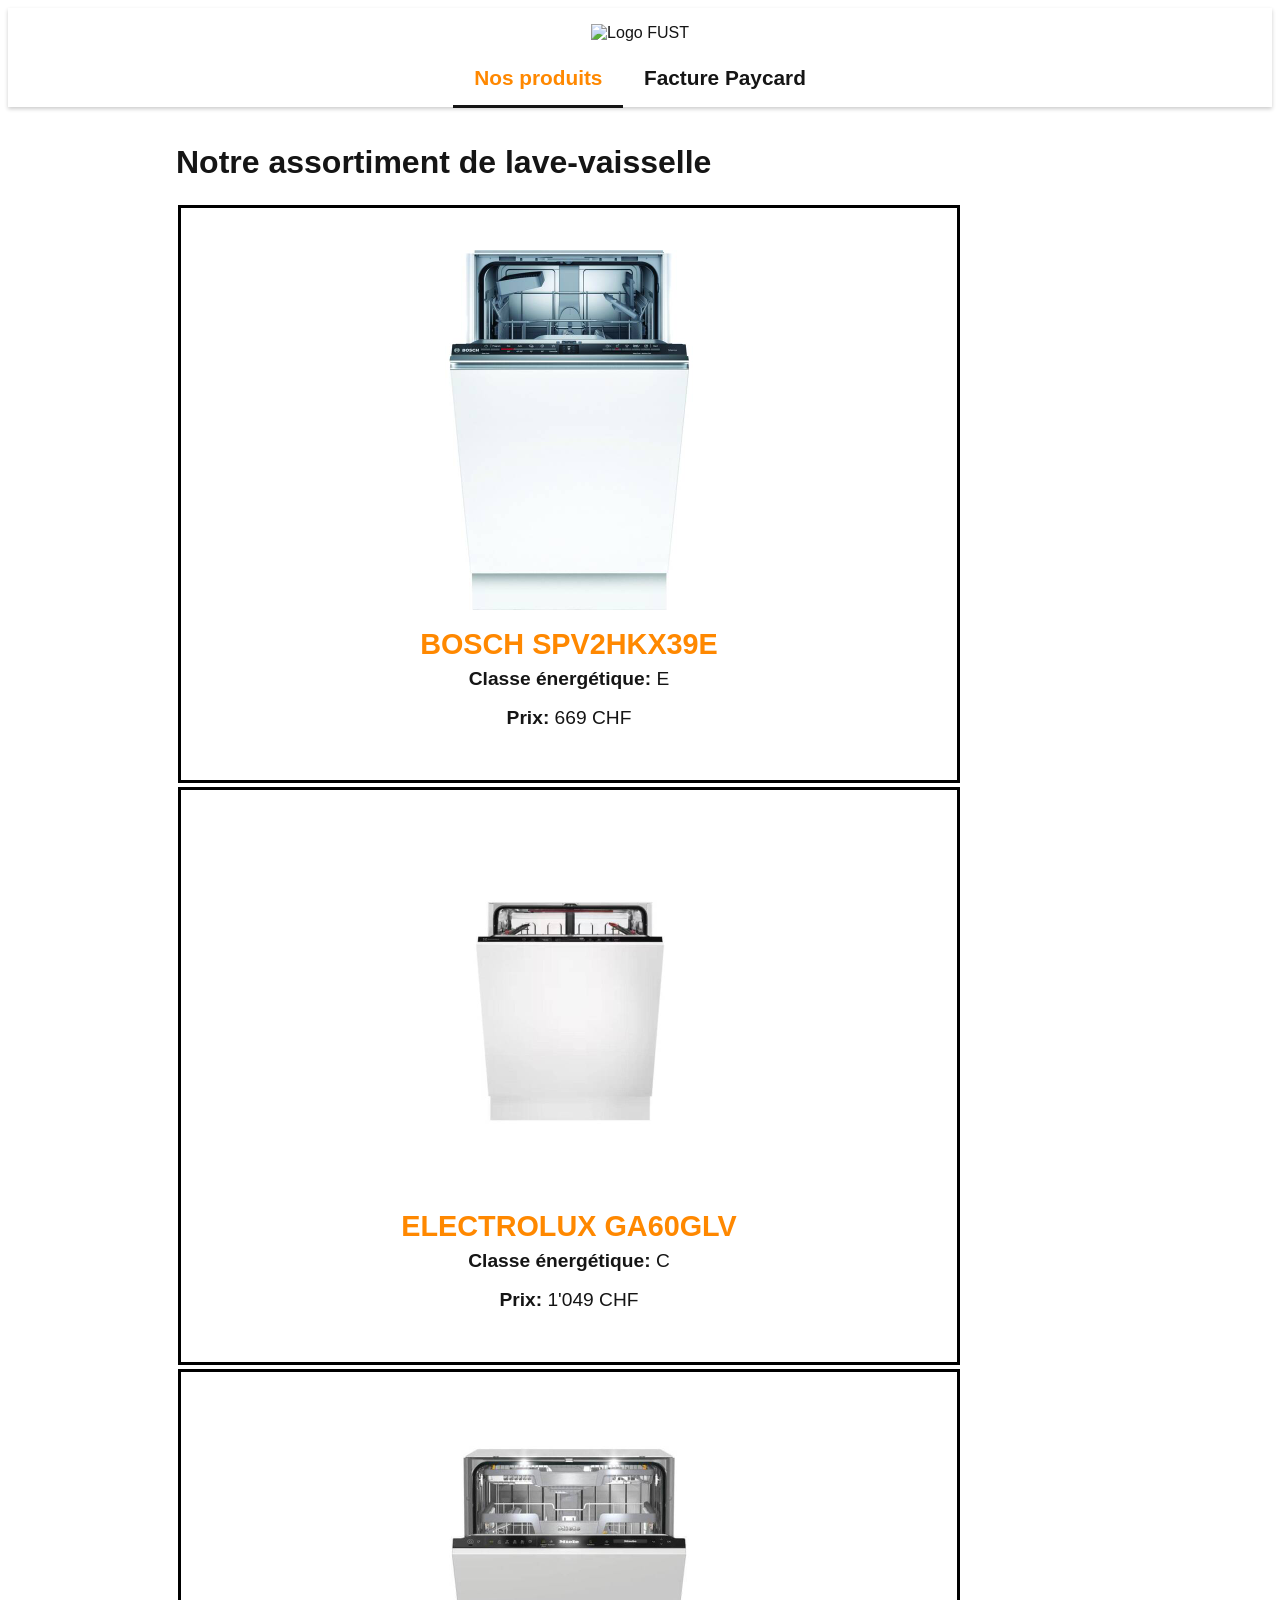
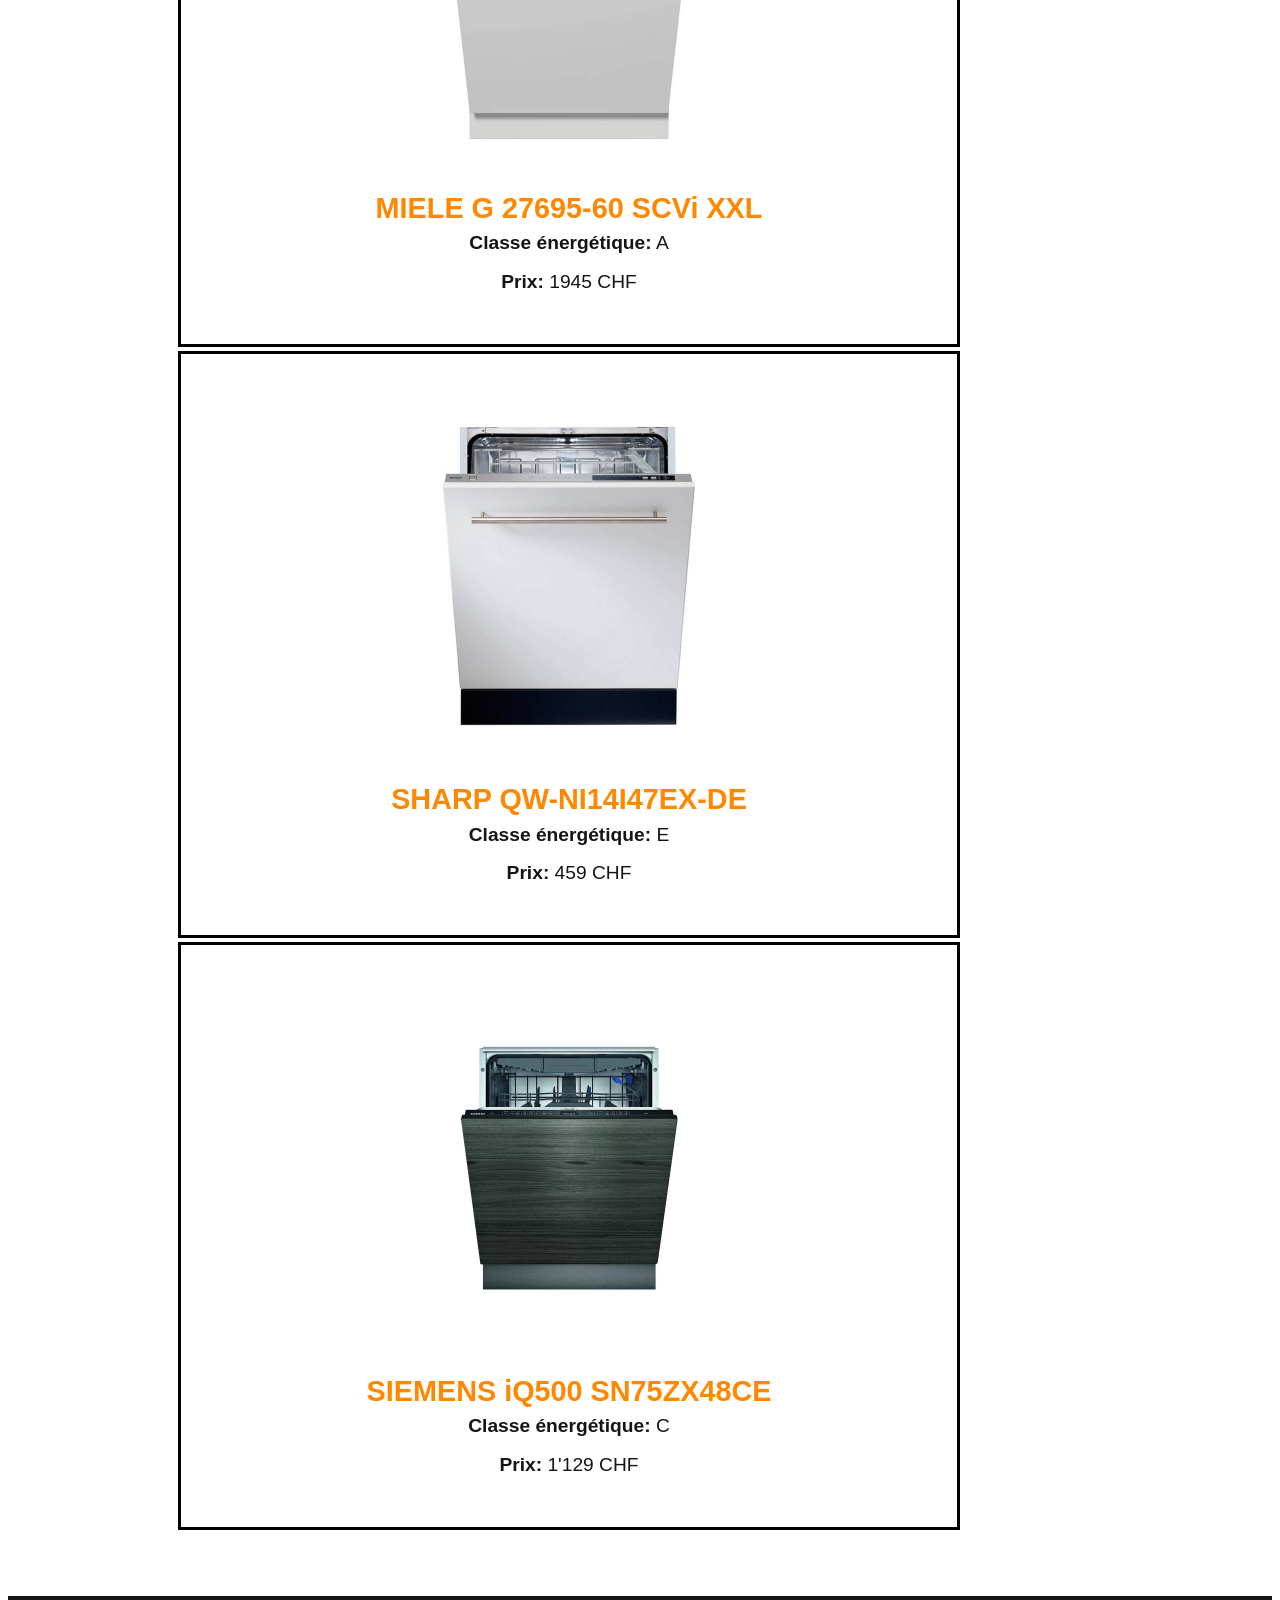
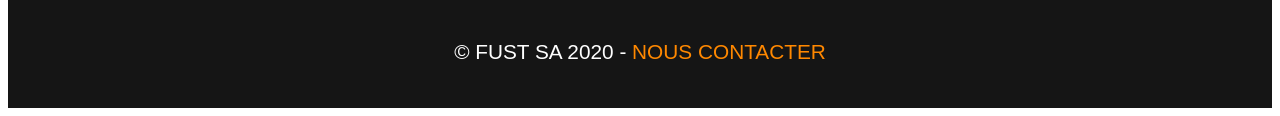
==== index.html @ 4c8378dc "ajout du css et du html" ====
<!DOCTYPE html>
<html lang="fr"> <!-- Ne pas oublier de préciser la langue -->
<head>
    <!-- Encodage des caractères de la page -->
    <meta charset="UTF-8">
    <!-- viewport - Ajuste la taille de la page aux différents appareils : pc, mobiles, tablettes -->
    <meta name="viewport" content="width=device-width, initial-scale=1.0">
    <!-- Titre de la page. Visible dans l'onglet du navigateur -->
    <title>Lave-vaisselle - Fust.ch</title>
    <!-- Auteur -->
    <meta name="author" content="Vanellope Von Schweetz">

    <!-- Styles -->
    <!-- Reset CSS redéfinit le style de toutes les balises HTML -->
    <link rel="stylesheet" href="css/normalize.css">
    <!-- Feuille de style principale du site -->
    <link rel="stylesheet" href="css/main.css">
    <!-- Icône de base du site : FAVICON -->
    <link rel="icon" type="image/x-icon" href="favicon.ico" sizes="16x16">
</head>
<body>
<header>
    <img src="img/logo-fust.png"
         alt="Logo FUST"
    >
    <nav>
        <ul>
            <li><a class="actif" href="index.html">Nos produits</a></li>
            <li><a href="paycard.html">Facture Paycard</a></li>
        </ul>
    </nav>
</header>
<main>
    <h1>Notre assortiment de lave-vaisselle</h1>
    <ul class="produits">
        <li>
            <figure><img src="img/bosh-spv2hkx39e.jpg" alt="BOSCH SPV2HKX39E">
                <figcaption>
                    <h2>BOSCH SPV2HKX39E</h2>
                    <div><strong>Classe énergétique:</strong> E</div>
                    <div><strong>Prix:</strong> 669 CHF</div>
                </figcaption>
            </figure>
        </li>
        <li>
            <figure><img src="img/electrolux-ga60glv.jpg" alt="ELECTROLUX GA60GLV">
                <figcaption>
                    <h2>ELECTROLUX GA60GLV</h2>
                    <div><strong>Classe énergétique:</strong> C</div>
                    <div><strong>Prix:</strong> 1'049 CHF</div>
                </figcaption>
            </figure>
        </li>
        <li>
            <figure><img src="img/miele-g-27695-60.jpg" alt="MIELE G 27695-60 SCVi XXL">
                <figcaption>
                    <h2>MIELE G 27695-60 SCVi XXL</h2>
                    <div><strong>Classe énergétique:</strong> A</div>
                    <div><strong>Prix:</strong> 1945 CHF</div>
                </figcaption>
            </figure>
        </li>
        <li>
            <figure>
                <figcaption><img src="img/sharp-qw-ni14.jpg" alt="SHARP QW-NI14I47EX-DE">
                    <h2>SHARP QW-NI14I47EX-DE</h2>
                    <div><strong>Classe énergétique:</strong> E</div>
                    <div><strong>Prix:</strong> 459 CHF</div>
                </figcaption>
            </figure>
        </li>
        <li>
            <figure>
                <figcaption><img src="img/siemens-iq500.jpg" alt="SIEMENS iQ500 SN75ZX48CE">
                    <h2>SIEMENS iQ500 SN75ZX48CE</h2>
                    <div><strong>Classe énergétique:</strong> C</div>
                    <div><strong>Prix:</strong> 1'129 CHF</div>
                </figcaption>
            </figure>
        </li>
    </ul>
</main>
</body>
<footer>
    <p>&copy; Fust SA 2020 - <a href="mailto:contact@fust.ch">Nous contacter</a></p>
</footer>
</html>
---- css/main.css ----
@import "normalize.css";

/********** STYLE GENERAL *********/
* {
    box-sizing: border-box;
}

html,
body {
    font-family: "Segoe UI", Arial, sans-serif;
    font-weight: 400;
    font-size: 1em;
    background: #fff;
    color: #151515
}

h1, h2, h3, h4, h5, h6 {
    font-weight: 800;
}

img {
    max-width: 50%;
    height: auto;
}

p {
    font-size: 1.3rem;
    line-height: 1.5;
    max-width: 800px;
}

a {
    text-decoration: none;
    color: #ff8800;
}
a:hover {
    color: #666;
}

header img {
    max-height: 80px;
}
footer {
    background: #151515;
    color: #fff;
    margin-top: 2rem;
    padding: 20px 40px;
    text-align: center;
    text-transform: uppercase;
}
footer p {
    max-width: 100%;
}
/********** STYLE HEADER *********/
header {
    padding: 1rem;
    text-align: center;
    box-shadow: 0 2px 4px 0 rgba(0,0,0,.2);
}

/********** STYLE NAVIGATION *********/

header nav ul {
    padding: 0;
    margin: 1.5rem 0 1px;
    list-style-type: none;
    display: flex;
    justify-content: center;
}

header nav a {
    font-weight: bold;
    font-size: 1.3rem;
    padding: .75em 1em;
    color: #151515;
}

header nav a.actif {
    color: #ff8800;
    border-bottom: 3px solid #151515;
}

header nav a:hover {
    border-bottom: 3px solid #151515;
    background-color: #eeeeee;
}

/********** STYLE CONTENU PRINCIPAL *********/
main {
    padding: 1rem;
    max-width: 960px;
    margin: 0 auto;
}

/********** PAGE NOS PRODUITS *********/
.produits {
    list-style-type: none;
    padding: 0;
}

.produits li {
    padding: 2% 1rem;
    transition: all 0.2s ease-in-out;
    margin: 2px;
    border: 3px solid black;
    display: flex;
    flex-direction: column;
}

.produits li:hover {
    transform: scale(1.03);
}

.produits figure {
    text-align: center;
    margin: 0;
    padding: 1.5rem .75rem;
}

.produits figcaption {
    font-size: 1.2rem;
    line-height: 2;
}

.produits figcaption h2 {
    text-align: center;
    margin: .5em 0 0;
    line-height: 1.1;
    color: #ff8800;
}
.produits {
    display: flex;
    flex-wrap: wrap;
    max-width: 100%;
}

.page-index aside ul li a {
    color: #ff8800;
}

.page-index aside ul li a:hover {
    color: #666;
}
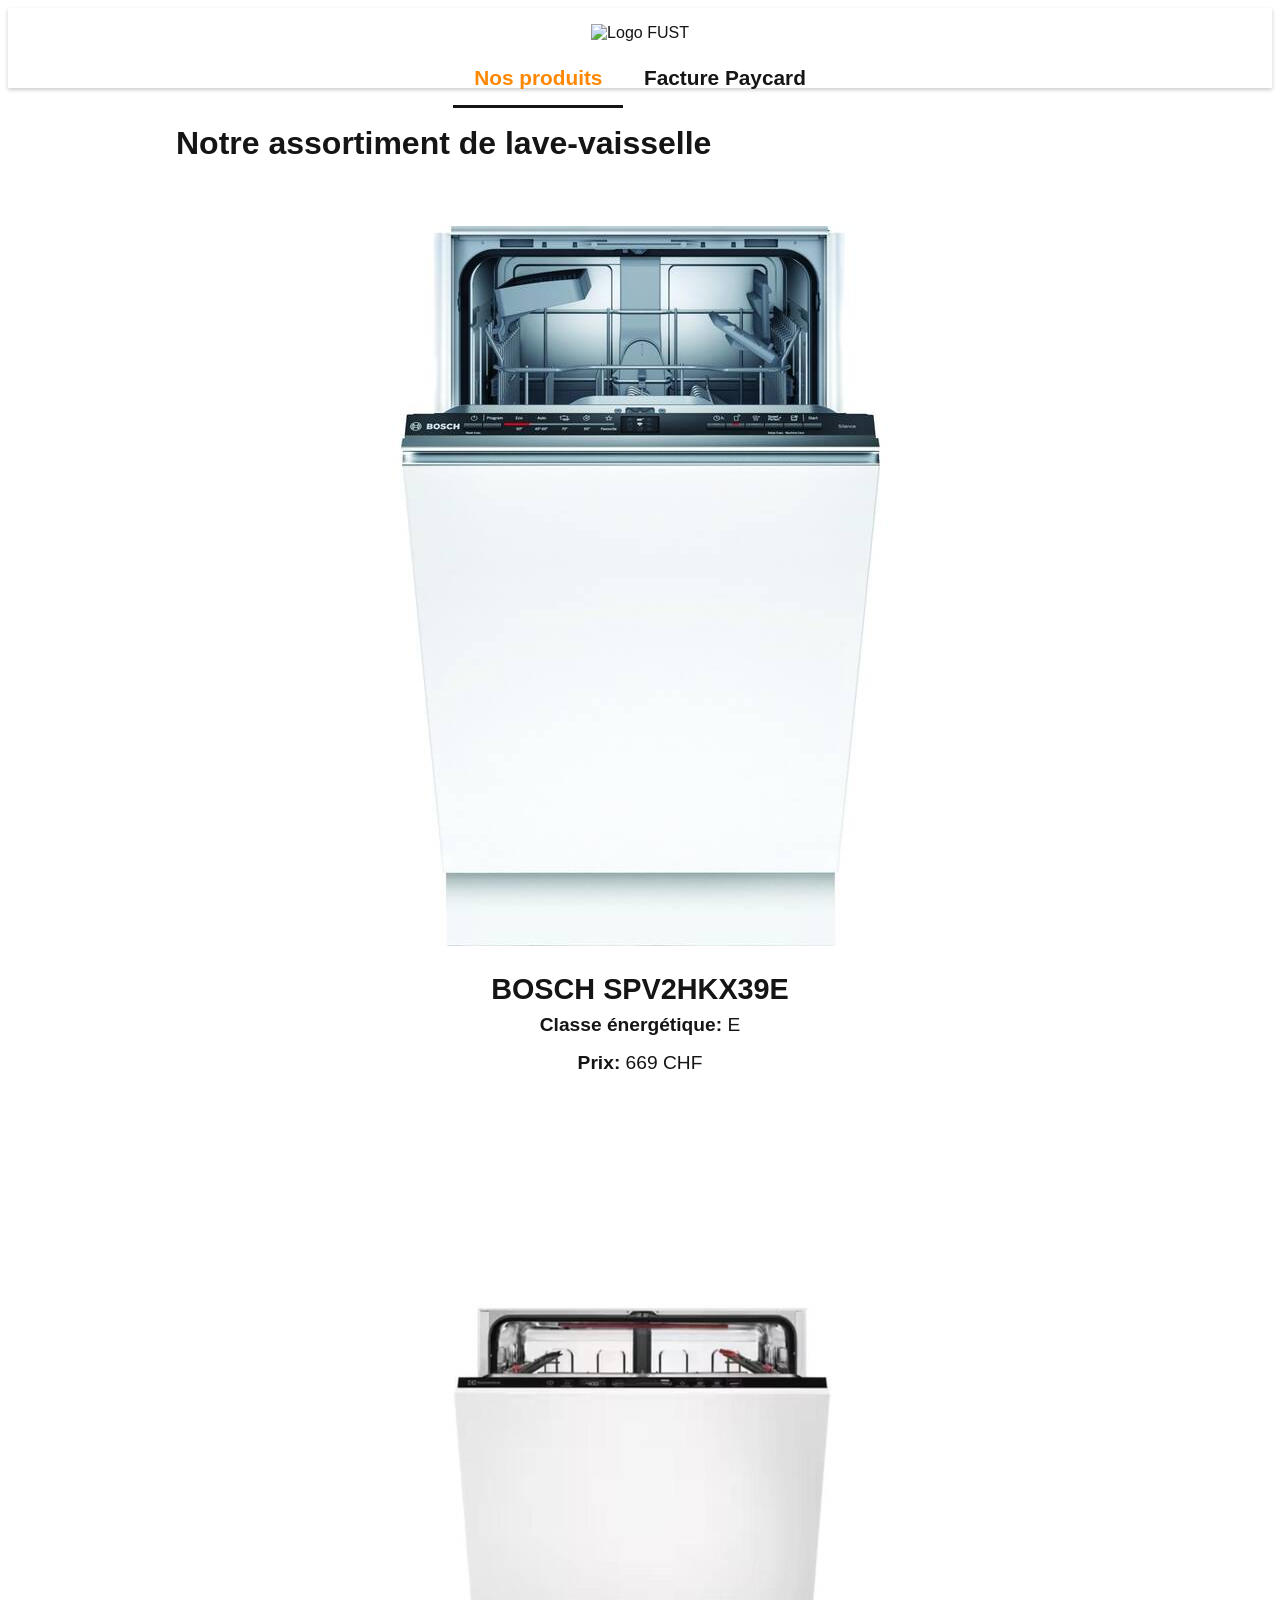
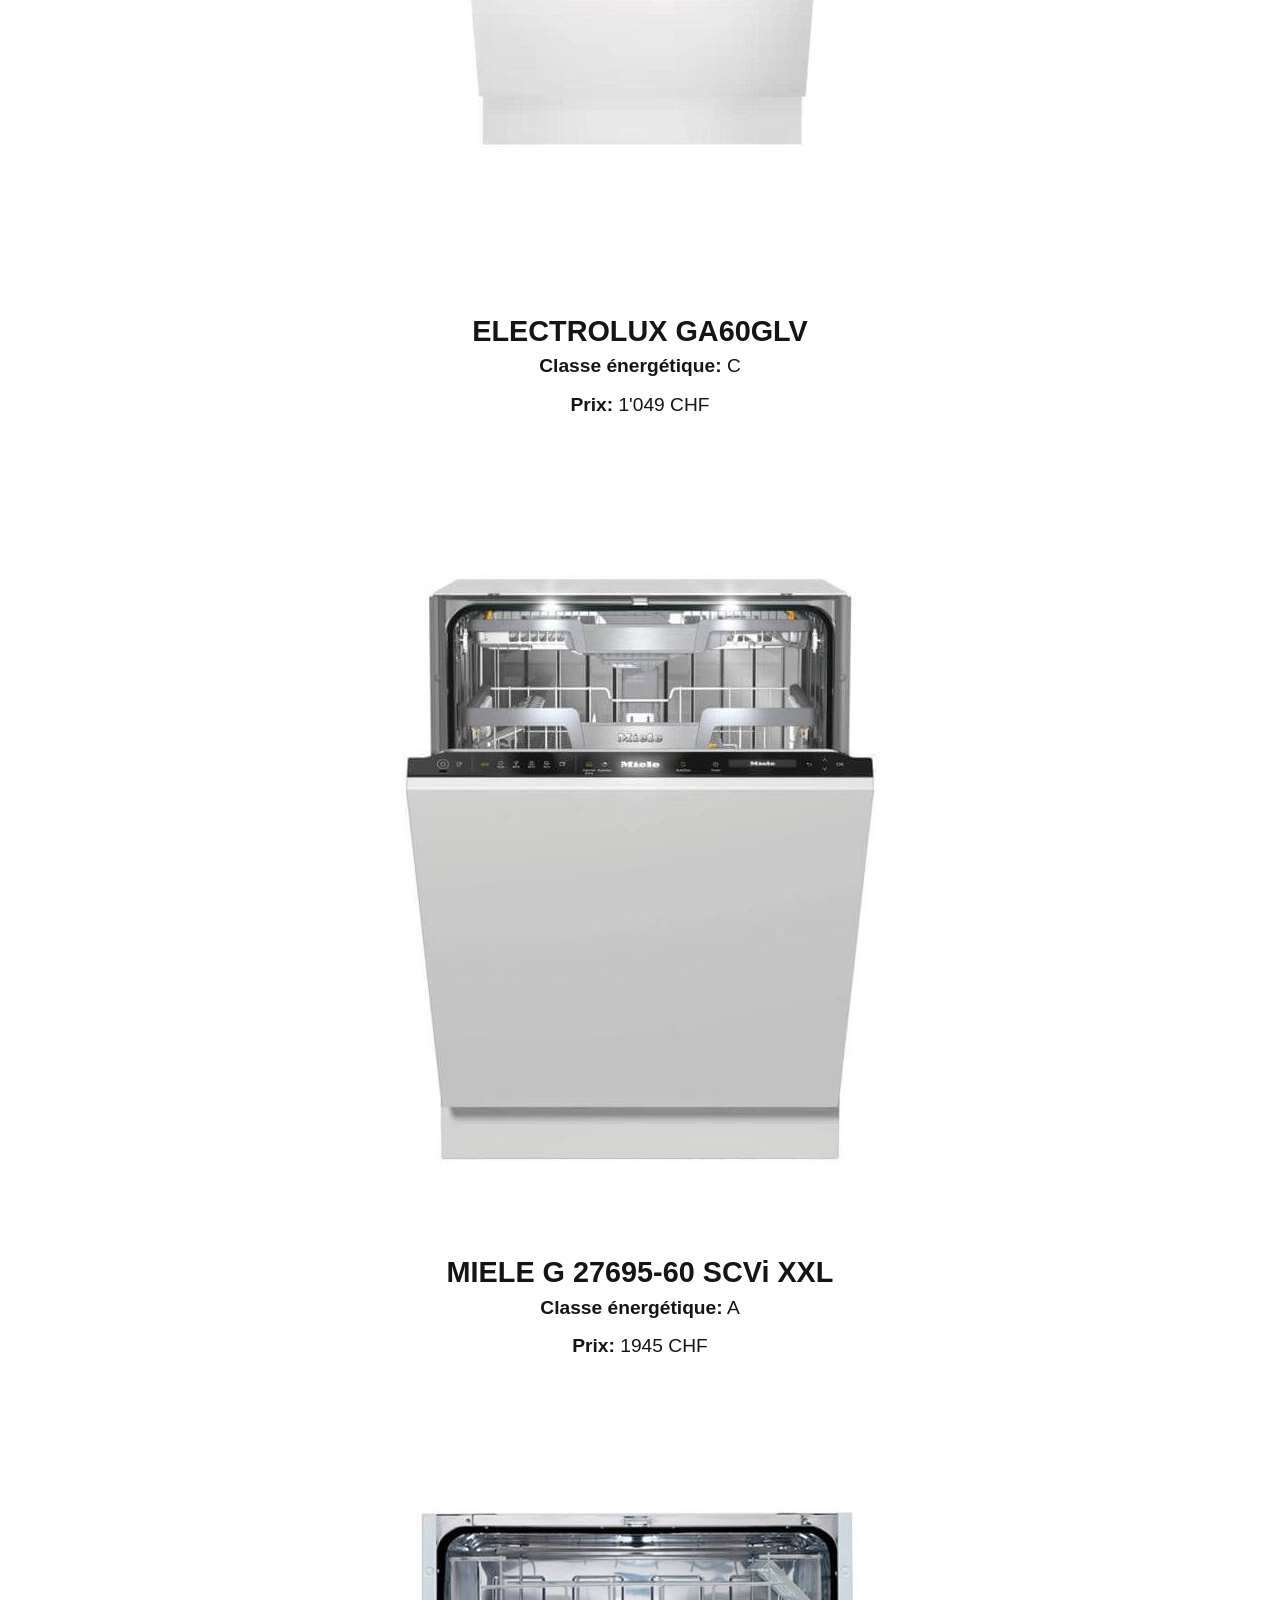
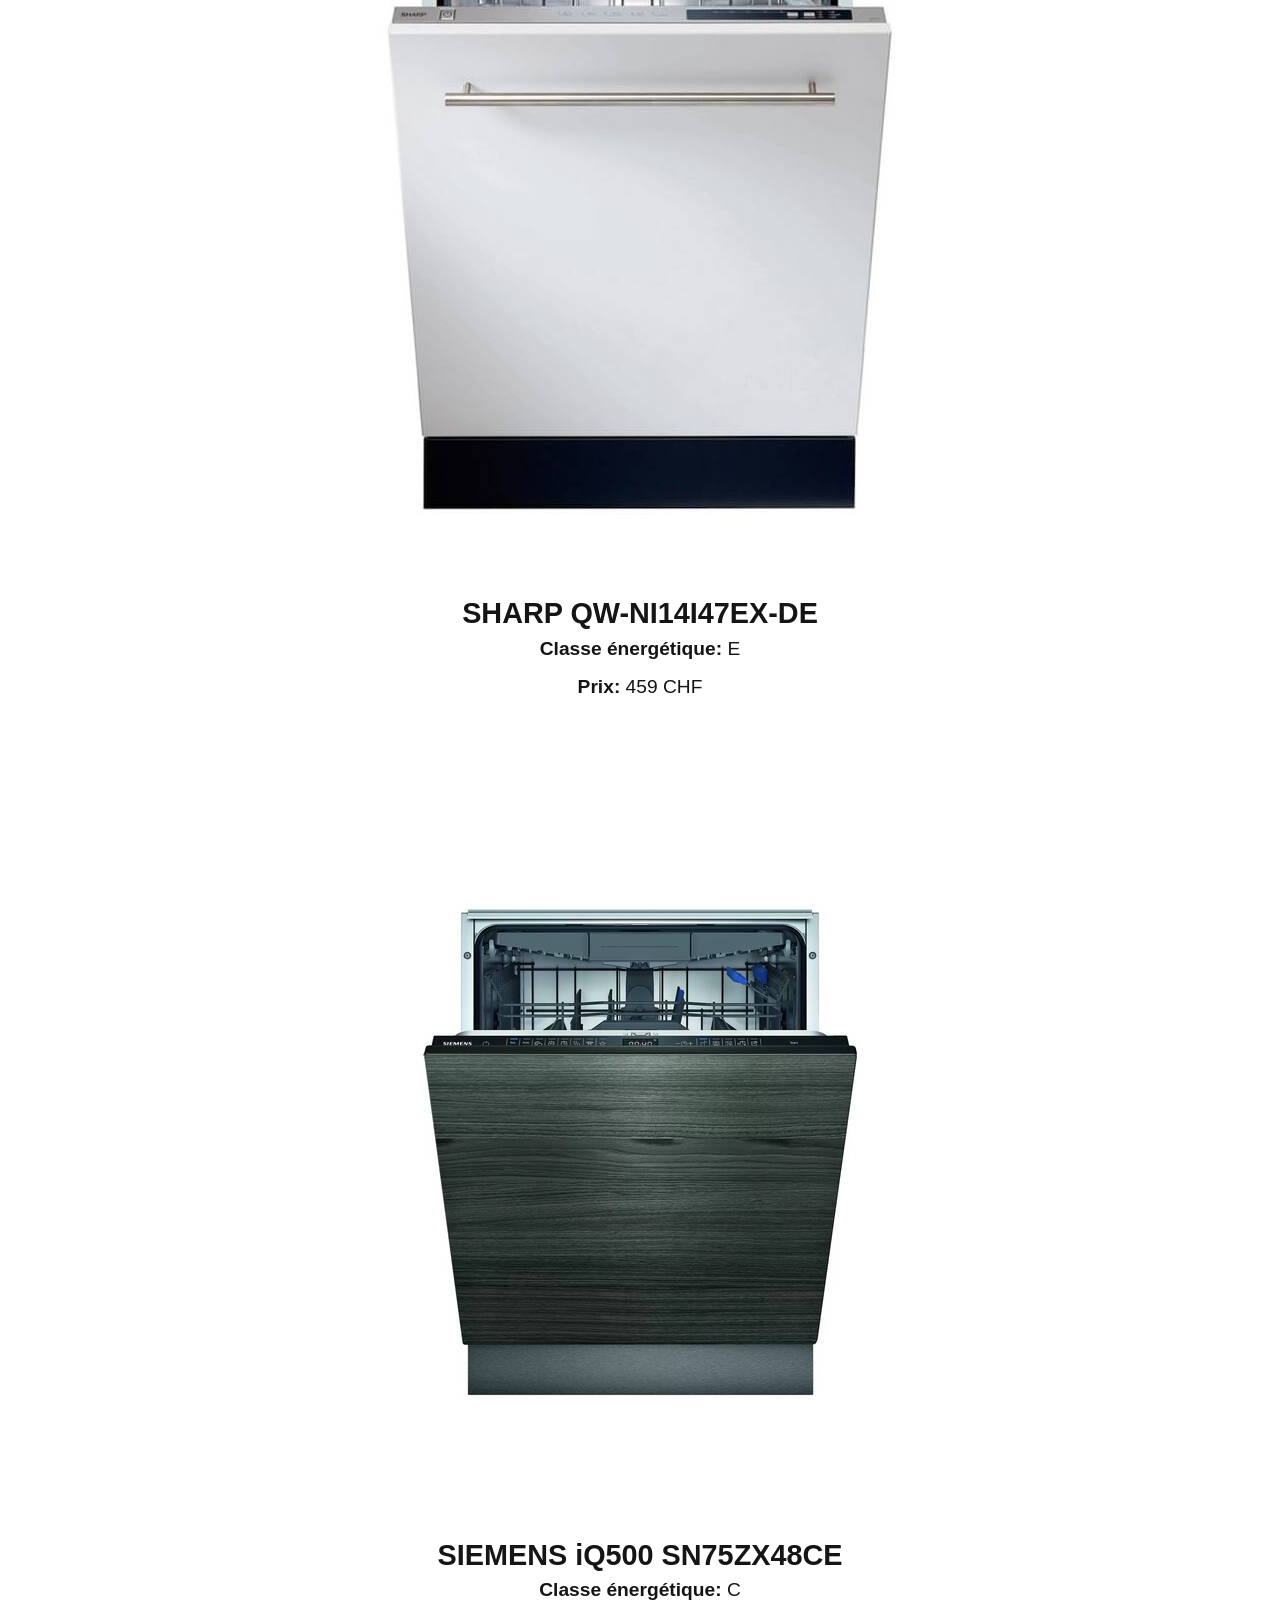
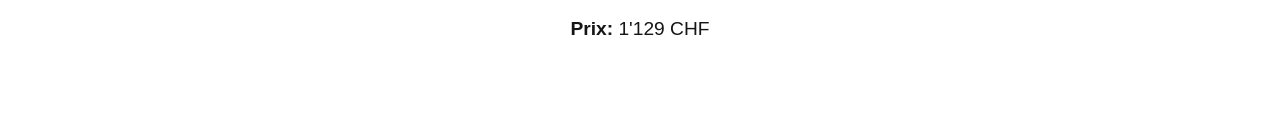
==== commit bfdf49f1: "premier ajout" ====
--- a/index.html
+++ b/index.html
@@ -6,12 +6,12 @@
     <!-- viewport - Ajuste la taille de la page aux différents appareils : pc, mobiles, tablettes -->
     <meta name="viewport" content="width=device-width, initial-scale=1.0">
     <!-- Titre de la page. Visible dans l'onglet du navigateur -->
-    <title>Lave-vaisselle - Fust.ch</title>
+    <title>Liste des lave-vaisselles | Fust</title>
     <!-- Auteur -->
     <meta name="author" content="Vanellope Von Schweetz">
 
     <!-- Styles -->
-    <!-- Reset CSS redéfinit le style de toutes les balises HTML -->
+    <!-- Reset CSS redéfinit le style de toutes les balises  HTML -->
     <link rel="stylesheet" href="css/normalize.css">
     <!-- Feuille de style principale du site -->
     <link rel="stylesheet" href="css/main.css">
@@ -34,8 +34,9 @@
     <h1>Notre assortiment de lave-vaisselle</h1>
     <ul class="produits">
         <li>
-            <figure><img src="img/bosh-spv2hkx39e.jpg" alt="BOSCH SPV2HKX39E">
+            <figure>
                 <figcaption>
+                    <img src="img/bosh-spv2hkx39e.jpg" alt="BOSCH SPV2HKX39E">
                     <h2>BOSCH SPV2HKX39E</h2>
                     <div><strong>Classe énergétique:</strong> E</div>
                     <div><strong>Prix:</strong> 669 CHF</div>
@@ -43,8 +44,9 @@
             </figure>
         </li>
         <li>
-            <figure><img src="img/electrolux-ga60glv.jpg" alt="ELECTROLUX GA60GLV">
+            <figure>
                 <figcaption>
+                    <img src="img/electrolux-ga60glv.jpg" alt="ELECTROLUX GA60GLV">
                     <h2>ELECTROLUX GA60GLV</h2>
                     <div><strong>Classe énergétique:</strong> C</div>
                     <div><strong>Prix:</strong> 1'049 CHF</div>
@@ -52,8 +54,9 @@
             </figure>
         </li>
         <li>
-            <figure><img src="img/miele-g-27695-60.jpg" alt="MIELE G 27695-60 SCVi XXL">
+            <figure>
                 <figcaption>
+                    <img src="img/miele-g-27695-60.jpg" alt="MIELE G 27695-60 SCVi XXL">
                     <h2>MIELE G 27695-60 SCVi XXL</h2>
                     <div><strong>Classe énergétique:</strong> A</div>
                     <div><strong>Prix:</strong> 1945 CHF</div>
@@ -62,7 +65,8 @@
         </li>
         <li>
             <figure>
-                <figcaption><img src="img/sharp-qw-ni14.jpg" alt="SHARP QW-NI14I47EX-DE">
+                <figcaption>
+                    <img src="img/sharp-qw-ni14.jpg" alt="SHARP QW-NI14I47EX-DE">
                     <h2>SHARP QW-NI14I47EX-DE</h2>
                     <div><strong>Classe énergétique:</strong> E</div>
                     <div><strong>Prix:</strong> 459 CHF</div>
@@ -71,7 +75,8 @@
         </li>
         <li>
             <figure>
-                <figcaption><img src="img/siemens-iq500.jpg" alt="SIEMENS iQ500 SN75ZX48CE">
+                <figcaption>
+                    <img src="img/siemens-iq500.jpg" alt="SIEMENS iQ500 SN75ZX48CE">
                     <h2>SIEMENS iQ500 SN75ZX48CE</h2>
                     <div><strong>Classe énergétique:</strong> C</div>
                     <div><strong>Prix:</strong> 1'129 CHF</div>
@@ -81,7 +86,4 @@
     </ul>
 </main>
 </body>
-<footer>
-    <p>&copy; Fust SA 2020 - <a href="mailto:contact@fust.ch">Nous contacter</a></p>
-</footer>
 </html>
--- a/css/main.css
+++ b/css/main.css
@@ -19,43 +19,30 @@
 }
 
 img {
-    max-width: 50%;
+    max-width: 100%;
     height: auto;
-}
-
-p {
-    font-size: 1.3rem;
-    line-height: 1.5;
-    max-width: 800px;
 }
 
 a {
     text-decoration: none;
     color: #ff8800;
 }
+
 a:hover {
-    color: #666;
+    color: #666
 }
 
-header img {
-    max-height: 80px;
+p {
+    font-size: 1.3rem;
+    line-height: 1.5;
+    max-width : 800px;
 }
-footer {
-    background: #151515;
-    color: #fff;
-    margin-top: 2rem;
-    padding: 20px 40px;
-    text-align: center;
-    text-transform: uppercase;
-}
-footer p {
-    max-width: 100%;
-}
-/********** STYLE HEADER *********/
+/********** ST/ HEADER *********/
 header {
     padding: 1rem;
     text-align: center;
     box-shadow: 0 2px 4px 0 rgba(0,0,0,.2);
+    max-height: 80px;
 }
 
 /********** STYLE NAVIGATION *********/
@@ -101,10 +88,6 @@
 .produits li {
     padding: 2% 1rem;
     transition: all 0.2s ease-in-out;
-    margin: 2px;
-    border: 3px solid black;
-    display: flex;
-    flex-direction: column;
 }
 
 .produits li:hover {
@@ -126,18 +109,4 @@
     text-align: center;
     margin: .5em 0 0;
     line-height: 1.1;
-    color: #ff8800;
 }
-.produits {
-    display: flex;
-    flex-wrap: wrap;
-    max-width: 100%;
-}
-
-.page-index aside ul li a {
-    color: #ff8800;
-}
-
-.page-index aside ul li a:hover {
-    color: #666;
-}
